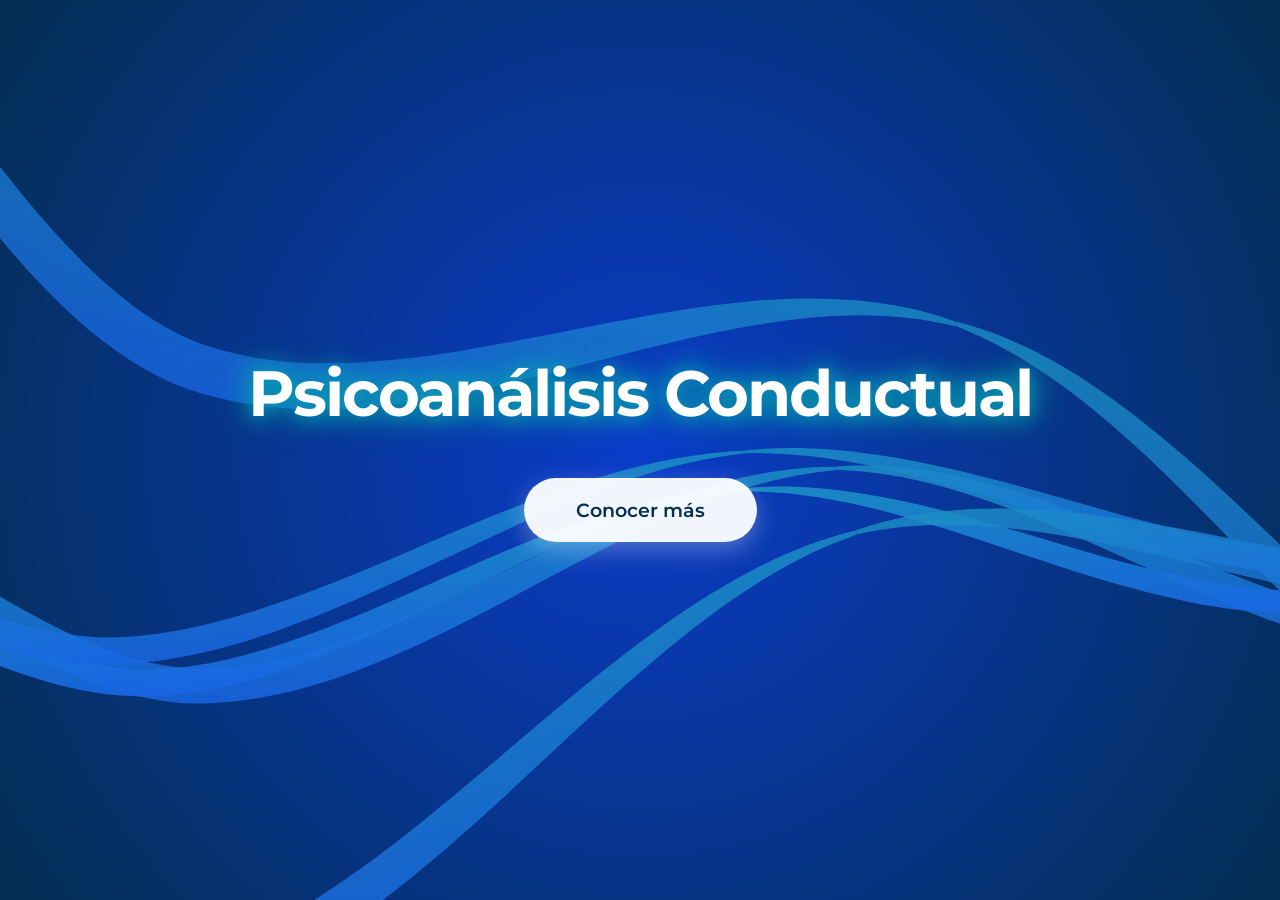
==== proyectos/psicoanalisis-conductual/index.html @ d80f62bd "Primer commit del portafolio" ====
<!DOCTYPE html>
<html lang="es">
<head>
    <meta charset="UTF-8">
    <meta name="viewport" content="width=device-width, initial-scale=1.0">
    <meta name="description" content="Psicoanálisis Conductual - Reconocimiento a la conducta">
    <title>MentalHealt</title>
    <link rel="preconnect" href="https://fonts.googleapis.com">
    <link rel="preconnect" href="https://fonts.gstatic.com" crossorigin>
    <link href="https://fonts.googleapis.com/css2?family=Montserrat:wght@400;600;700&display=swap" rel="stylesheet">
    <style>
        * {
            margin: 0;
            padding: 0;
            box-sizing: border-box;
        }

        body, html {
            width: 100%;
            height: 100%;
            font-family: 'Montserrat', sans-serif;
            overflow-x: hidden;
        }

        body {
            background: radial-gradient(circle, rgb(10 60 202) 0%, #042e52 100%);
        }

        svg {
            position: fixed;
            width: 100%;
            height: 100%;
            top: 0;
            left: 0;
            opacity: 0;
            z-index: 1;
        }

        .landing-content {
            position: relative;
            z-index: 10;
            display: flex;
            flex-direction: column;
            align-items: center;
            justify-content: center;
            min-height: 100vh;
            text-align: center;
            padding: 20px;
            opacity: 0;
            animation: fadeIn 1s ease-out 0.5s forwards;
        }

        .title {
            font-size: clamp(2.5rem, 8vw, 4rem);
            font-weight: 700;
            color: #ffffff;
            margin: 0 0 50px 0;
            text-shadow: 
                0 0 15px rgba(12, 149, 180, 0.8),
                0 0 25px rgba(9, 139, 156, 0.8),
                0 0 35px rgba(10, 233, 185, 0.753);
            letter-spacing: -2px;
            line-height: 1.1;
            transform: translateY(30px);
            animation: slideUp 0.8s ease-out 0.7s forwards;
        }

        .btn {
            padding: 18px 50px;
            font-size: 1.2rem;
            font-weight: 600;
            text-decoration: none;
            border-radius: 50px;
            background: rgba(255, 255, 255, 0.95);
            color: #042e52;
            box-shadow: 0 8px 25px rgba(255, 255, 255, 0.3);
            transition: all 0.4s cubic-bezier(0.4, 0, 0.2, 1);
            border: 2px solid transparent;
            display: inline-block;
            cursor: pointer;
            transform: translateY(30px);
            opacity: 0;
            animation: slideUp 0.8s ease-out 0.9s forwards;
        }

        .btn:hover {
            transform: translateY(-5px) scale(1.05);
            box-shadow: 0 15px 40px rgba(255, 255, 255, 0.5);
            background: white;
        }

        .btn:active {
            transform: translateY(-2px) scale(1.02);
        }

        .sections-page {
            display: none;
            position: relative;
            z-index: 10;
            min-height: 100vh;
            padding: 80px 20px;
        }

        .sections-page.active {
            display: block;
            animation: fadeIn 0.8s ease-out;
        }

        .back-btn {
            position: fixed;
            top: 30px;
            left: 30px;
            padding: 12px 30px;
            font-size: 1rem;
            font-weight: 600;
            text-decoration: none;
            border-radius: 30px;
            background: rgba(255, 255, 255, 0.9);
            color: #042e52;
            box-shadow: 0 5px 15px rgba(255, 255, 255, 0.3);
            transition: all 0.3s ease;
            z-index: 100;
        }

        .back-btn:hover {
            transform: translateX(-5px);
            background: white;
            box-shadow: 0 8px 20px rgba(255, 255, 255, 0.5);
        }

        .section {
            max-width: 1200px;
            margin: 0 auto 100px;
            background: rgba(255, 255, 255, 0.08);
            backdrop-filter: blur(10px);
            border-radius: 20px;
            padding: 60px 40px;
            box-shadow: 0 10px 40px rgba(0, 0, 0, 0.2);
            border: 1px solid rgba(255, 255, 255, 0.15);
            opacity: 0;
            transform: translateY(50px);
            transition: all 0.6s cubic-bezier(0.4, 0, 0.2, 1);
        }

        .section.visible {
            opacity: 1;
            transform: translateY(0);
        }

        .section:hover {
            transform: translateY(-10px);
            box-shadow: 0 15px 50px rgba(0, 0, 0, 0.3);
            background: rgba(255, 255, 255, 0.12);
        }

        .section h2 {
            font-size: 2.5rem;
            color: #ffffff;
            margin-bottom: 30px;
            text-shadow: 0 2px 10px rgba(0, 0, 0, 0.3);
        }

        .section-content {
            display: grid;
            grid-template-columns: 1fr 1fr;
            gap: 40px;
            align-items: start;
        }

        .text-container {
            color: rgba(255, 255, 255, 0.9);
            line-height: 1.8;
            font-size: 1.1rem;
        }

        .text-container p {
            margin-bottom: 15px;
        }

        .image-placeholder {
            width: 100%;
            height: 300px;
            background: rgba(255, 255, 255, 0.1);
            border-radius: 15px;
            display: flex;
            align-items: center;
            justify-content: center;
            color: rgba(255, 255, 255, 0.5);
            font-size: 1.2rem;
            border: 2px dashed rgba(255, 255, 255, 0.3);
            transition: all 0.3s ease;
        }

        .image-placeholder:hover {
            background: rgba(255, 255, 255, 0.15);
            border-color: rgba(255, 255, 255, 0.5);
        }

        @keyframes fadeIn {
            from {
                opacity: 0;
            }
            to {
                opacity: 1;
            }
        }

        @keyframes slideUp {
            from {
                opacity: 0;
                transform: translateY(30px);
            }
            to {
                opacity: 1;
                transform: translateY(0);
            }
        }

        @media (max-width: 768px) {
            .title {
                margin-bottom: 30px;
            }
            
            .btn {
                padding: 15px 35px;
                font-size: 1rem;
            }

            .back-btn {
                top: 20px;
                left: 20px;
                padding: 10px 20px;
                font-size: 0.9rem;
            }

            .section {
                padding: 40px 25px;
                margin-bottom: 60px;
            }
            

            .section h2 {
                font-size: 2rem;
            }

            .section-content {
                grid-template-columns: 1fr;
                gap: 30px;
            }

            .text-container {
                font-size: 1rem;
            }

            .image-placeholder {
                height: 250px;
            }
        }

        body.sections-active {
            background: radial-gradient(circle, rgba(10, 60, 202, 0.95) 0%, rgba(4, 46, 82, 0.95) 100%);
        }

        body.sections-active svg {
            opacity: 0.5;
        }
        .redirect-btn {
    padding: 15px 35px;
    font-size: 1rem;
    font-weight: 600;
    text-decoration: none;
    border-radius: 50px;
    background: rgba(255, 255, 255, 0.95);
    color: #042e52;
    box-shadow: 0 8px 25px rgba(255, 255, 255, 0.3);
    transition: all 0.4s cubic-bezier(0.4, 0, 0.2, 1);
    border: 2px solid transparent;
    display: inline-block;
    cursor: pointer;
    margin-top: 20px;
    font-family: 'Montserrat', sans-serif;
}

.redirect-btn:hover {
    transform: translateY(-3px) scale(1.05);
    box-shadow: 0 15px 40px rgba(255, 255, 255, 0.5);
    background: white;
    color: #042e52;
}

.redirect-btn:active {
    transform: translateY(-1px) scale(1.02);
}

/* Estilos responsivos para el botón */
@media (max-width: 768px) {
    .redirect-btn {
        padding: 12px 25px;
        font-size: 0.9rem;
        margin-top: 15px;
    }
}
    </style>
</head>
<body>
    <svg xmlns="http://www.w3.org/2000/svg" viewBox="0 0 1920 1080" preserveAspectRatio="none">
  <defs />
  <linearGradient id="SVGID_1_" x1="2880" x2="2880" y1="909.66" y2="170.6" gradientUnits="userSpaceOnUse">
    <stop offset="0" stop-color="#1742ff" />
    <stop offset="1" stop-color="#22dd8a" />
  </linearGradient>

  <g>
    <g class="g">
      <path class="path" fill="url(#SVGID_1_)" d="m1920 538.5 8.6-.4h8.6l8.6.3 4.3.3 4.3.4c11.4 1.1 22.8 2.9 34 5.4 22.5 5 44.3 12.4 65.6 21a730.8 730.8 0 0 1 62.3 28.7c20.3 10.3 40.3 21 60.2 31.7l29.8 15.9c9.9 5.2 19.9 10.3 29.9 15.3a727 727 0 0 0 60.7 27.2 360.6 360.6 0 0 0 62.6 18.3c10.6 2 21.2 3.4 31.8 4l8 .3 7.7-.1c2.6-.2 5.1-.2 7.7-.5l3.9-.4 1.9-.2 1.9-.3a177 177 0 0 0 30.8-7.4c10.2-3.3 20.2-7.5 30.1-12.1a448 448 0 0 0 57.5-33.2c37.2-24.9 72.1-53.7 106.7-82.8 34.6-29.1 68.7-59.1 105.7-85.8 9.3-6.6 18.7-13.1 28.5-19.1 9.8-6.1 19.8-11.7 30.3-16.7s21.3-9.4 32.7-12.6c11.4-3.2 23.2-5.3 35.3-5.7 12.1-.3 24.2 1.1 35.8 3.7 11.7 2.6 23 6.4 33.8 11 21.8 9.1 42 20.9 61.2 33.7 9.6 6.4 19 13.1 28.2 20a934 934 0 0 1 27.1 21.1c17.8 14.3 35.1 29 52.4 43.6 34.6 29.2 68.9 58.3 104.9 83.9 9 6.4 18.2 12.5 27.4 18.3 9.3 5.8 18.7 11.2 28.2 16.1 19.1 9.7 39 17.4 59 20.9l3.8.6 3.8.5 7.5.7 3.8.1 3.8.1h5.9l2-.1a243.7 243.7 0 0 0 63-10.6 388 388 0 0 0 31-10.3 706.6 706.6 0 0 0 60.9-26.6c20.1-9.8 40-20.3 60-30.8 20-10.6 40-21.2 60.4-31.4a875.4 875.4 0 0 1 62.3-28.5 430.2 430.2 0 0 1 65.5-20.9c11.2-2.5 22.6-4.3 34-5.5l4.3-.4 4.3-.3 8.6-.4 4.3-.1h4.3c2.9 0 5.7.2 8.6.3v3c-22.5 1.4-44.5 6-65.7 12.8a449 449 0 0 0-61.8 25.5c-40.1 19.7-78.4 43.3-117.4 66.4a1413.4 1413.4 0 0 1-59.3 33.9 675.1 675.1 0 0 1-62.4 29.9c-21.5 8.8-44 16.3-67.5 20.8a250.2 250.2 0 0 1-35.8 4.5l-2.3.1-2.3.1-4.6.1h-4.7l-4.7-.1-9.4-.7-4.6-.6-4.6-.7c-12.3-2-24.2-5.3-35.6-9.4-11.4-4.1-22.4-9-32.9-14.5a454.2 454.2 0 0 1-59.3-37.5c-37.3-27.5-71.2-58-105.1-88-16.9-15-33.8-30-50.8-44.5a845.7 845.7 0 0 0-52.2-41.8c-8.9-6.5-18-12.8-27.3-18.7a297 297 0 0 0-28.5-16.1c-9.7-4.7-19.7-8.8-30-11.8a128 128 0 0 0-31.2-5.2c-21.1-.5-42.6 4.8-62.9 13.4-20.3 8.6-39.7 20-58.2 32.6a590.9 590.9 0 0 0-27.3 19.7l-13.3 10.4-13.1 10.6a1788.2 1788.2 0 0 0-51.4 44.2c-33.9 29.9-67.2 60.8-103.3 89-18.1 14-37 27.3-57.5 38.7a267 267 0 0 1-31.9 15.2 191.4 191.4 0 0 1-34.6 10.1l-2.2.4-2.3.3-4.5.7-9.2 1-4.6.2c-1.5 0-3.1.2-4.6.1l-9-.1c-12-.3-23.9-1.6-35.5-3.7a340 340 0 0 1-67.4-19.9 674.5 674.5 0 0 1-62.6-29.3c-10.1-5.3-20.1-10.9-30-16.5l-14.8-8.5-14.7-8.6c-39.1-22.9-77.5-46.3-117.6-66.1-20-9.8-40.6-18.7-61.8-25.5a279.8 279.8 0 0 0-65.6-13.2v-2.9z" />
      <path class="path" fill="url(#SVGID_1_)" d="m0 538.5 8.6-.4h8.6l8.6.3 4.3.3 4.3.4c11.4 1.1 22.8 2.9 34 5.4 22.5 5 44.3 12.4 65.6 21a730.8 730.8 0 0 1 62.3 28.7c20.3 10.3 40.3 21 60.2 31.7l29.8 15.9c9.9 5.2 19.9 10.3 29.9 15.3a727 727 0 0 0 60.7 27.2 360.6 360.6 0 0 0 62.6 18.3c10.6 2 21.2 3.4 31.8 4l8 .3 7.7-.1c2.6-.2 5.1-.2 7.7-.5l3.9-.4 1.9-.2 1.9-.3a177 177 0 0 0 30.8-7.4c10.2-3.3 20.2-7.5 30.1-12.1a448 448 0 0 0 57.5-33.2c37.2-24.9 72.1-53.7 106.7-82.8 34.6-29.1 68.7-59.1 105.7-85.8 9.3-6.6 18.7-13.1 28.5-19.1 9.8-6.1 19.8-11.7 30.3-16.7s21.3-9.4 32.7-12.6c11.4-3.2 23.2-5.3 35.3-5.7 12.1-.3 24.2 1.1 35.8 3.7 11.7 2.6 23 6.4 33.8 11 21.8 9.1 42 20.9 61.2 33.7 9.6 6.4 19 13.1 28.2 20a934 934 0 0 1 27.1 21.1c17.8 14.3 35.1 29 52.4 43.6 34.6 29.2 68.9 58.3 104.9 83.9 9 6.4 18.2 12.5 27.4 18.3 9.3 5.8 18.7 11.2 28.2 16.1 19.1 9.7 39 17.4 59 20.9l3.8.6 3.8.5 7.5.7 3.8.1 3.8.1h5.9l2-.1a243.7 243.7 0 0 0 63-10.6 388 388 0 0 0 31-10.3 706.6 706.6 0 0 0 60.9-26.6c20.1-9.8 40-20.3 60-30.8 20-10.6 40-21.2 60.4-31.4a875.4 875.4 0 0 1 62.3-28.5 430.2 430.2 0 0 1 65.5-20.9c11.2-2.5 22.6-4.3 34-5.5l4.3-.4 4.3-.3 8.6-.4 4.3-.1h4.3c2.9 0 5.7.2 8.6.3v3c-22.5 1.4-44.5 6-65.7 12.8a449 449 0 0 0-61.8 25.5c-40.1 19.7-78.4 43.3-117.4 66.4a1413.4 1413.4 0 0 1-59.3 33.9 675.1 675.1 0 0 1-62.4 29.9c-21.5 8.8-44 16.3-67.5 20.8a250.2 250.2 0 0 1-35.8 4.5l-2.3.1-2.3.1-4.6.1h-4.7l-4.7-.1-9.4-.7-4.6-.6-4.6-.7c-12.3-2-24.2-5.3-35.6-9.4-11.4-4.1-22.4-9-32.9-14.5a454.2 454.2 0 0 1-59.3-37.5c-37.3-27.5-71.2-58-105.1-88-16.9-15-33.8-30-50.8-44.5a845.7 845.7 0 0 0-52.2-41.8c-8.9-6.5-18-12.8-27.3-18.7a297 297 0 0 0-28.5-16.1c-9.7-4.7-19.7-8.8-30-11.8a128 128 0 0 0-31.2-5.2c-21.1-.5-42.6 4.8-62.9 13.4-20.3 8.6-39.7 20-58.2 32.6a590.9 590.9 0 0 0-27.3 19.7l-13.3 10.4-13.1 10.6a1788.2 1788.2 0 0 0-51.4 44.2c-33.9 29.9-67.2 60.8-103.3 89-18.1 14-37 27.3-57.5 38.7a267 267 0 0 1-31.9 15.2 191.4 191.4 0 0 1-34.6 10.1l-2.2.4-2.3.3-4.5.7-9.2 1-4.6.2c-1.5 0-3.1.2-4.6.1l-9-.1c-12-.3-23.9-1.6-35.5-3.7a340 340 0 0 1-67.4-19.9 674.5 674.5 0 0 1-62.6-29.3c-10.1-5.3-20.1-10.9-30-16.5l-14.8-8.5-14.7-8.6c-39.1-22.9-77.5-46.3-117.6-66.1-20-9.8-40.6-18.7-61.8-25.5A278.2 278.2 0 0 0 0 541.5v-3z" />
    </g>
    <g class="g">
      <path class="path" fill="url(#SVGID_1_)" d="m1920 538.5 8.6-.4h8.6l8.6.3 4.3.3 4.3.4c11.4 1.1 22.8 2.9 34 5.4 22.5 5 44.3 12.4 65.6 21a730.8 730.8 0 0 1 62.3 28.7c20.3 10.3 40.3 21 60.2 31.7l29.8 15.9c9.9 5.2 19.9 10.3 29.9 15.3a727 727 0 0 0 60.7 27.2 360.6 360.6 0 0 0 62.6 18.3c10.6 2 21.2 3.4 31.8 4l8 .3 7.7-.1c2.6-.2 5.1-.2 7.7-.5l3.9-.4 1.9-.2 1.9-.3a177 177 0 0 0 30.8-7.4c10.2-3.3 20.2-7.5 30.1-12.1a448 448 0 0 0 57.5-33.2c37.2-24.9 72.1-53.7 106.7-82.8 34.6-29.1 68.7-59.1 105.7-85.8 9.3-6.6 18.7-13.1 28.5-19.1 9.8-6.1 19.8-11.7 30.3-16.7s21.3-9.4 32.7-12.6c11.4-3.2 23.2-5.3 35.3-5.7 12.1-.3 24.2 1.1 35.8 3.7 11.7 2.6 23 6.4 33.8 11 21.8 9.1 42 20.9 61.2 33.7 9.6 6.4 19 13.1 28.2 20a934 934 0 0 1 27.1 21.1c17.8 14.3 35.1 29 52.4 43.6 34.6 29.2 68.9 58.3 104.9 83.9 9 6.4 18.2 12.5 27.4 18.3 9.3 5.8 18.7 11.2 28.2 16.1 19.1 9.7 39 17.4 59 20.9l3.8.6 3.8.5 7.5.7 3.8.1 3.8.1h5.9l2-.1a243.7 243.7 0 0 0 63-10.6 388 388 0 0 0 31-10.3 706.6 706.6 0 0 0 60.9-26.6c20.1-9.8 40-20.3 60-30.8 20-10.6 40-21.2 60.4-31.4a875.4 875.4 0 0 1 62.3-28.5 430.2 430.2 0 0 1 65.5-20.9c11.2-2.5 22.6-4.3 34-5.5l4.3-.4 4.3-.3 8.6-.4 4.3-.1h4.3c2.9 0 5.7.2 8.6.3v3c-22.5 1.4-44.5 6-65.7 12.8a449 449 0 0 0-61.8 25.5c-40.1 19.7-78.4 43.3-117.4 66.4a1413.4 1413.4 0 0 1-59.3 33.9 675.1 675.1 0 0 1-62.4 29.9c-21.5 8.8-44 16.3-67.5 20.8a250.2 250.2 0 0 1-35.8 4.5l-2.3.1-2.3.1-4.6.1h-4.7l-4.7-.1-9.4-.7-4.6-.6-4.6-.7c-12.3-2-24.2-5.3-35.6-9.4-11.4-4.1-22.4-9-32.9-14.5a454.2 454.2 0 0 1-59.3-37.5c-37.3-27.5-71.2-58-105.1-88-16.9-15-33.8-30-50.8-44.5a845.7 845.7 0 0 0-52.2-41.8c-8.9-6.5-18-12.8-27.3-18.7a297 297 0 0 0-28.5-16.1c-9.7-4.7-19.7-8.8-30-11.8a128 128 0 0 0-31.2-5.2c-21.1-.5-42.6 4.8-62.9 13.4-20.3 8.6-39.7 20-58.2 32.6a590.9 590.9 0 0 0-27.3 19.7l-13.3 10.4-13.1 10.6a1788.2 1788.2 0 0 0-51.4 44.2c-33.9 29.9-67.2 60.8-103.3 89-18.1 14-37 27.3-57.5 38.7a267 267 0 0 1-31.9 15.2 191.4 191.4 0 0 1-34.6 10.1l-2.2.4-2.3.3-4.5.7-9.2 1-4.6.2c-1.5 0-3.1.2-4.6.1l-9-.1c-12-.3-23.9-1.6-35.5-3.7a340 340 0 0 1-67.4-19.9 674.5 674.5 0 0 1-62.6-29.3c-10.1-5.3-20.1-10.9-30-16.5l-14.8-8.5-14.7-8.6c-39.1-22.9-77.5-46.3-117.6-66.1-20-9.8-40.6-18.7-61.8-25.5a279.8 279.8 0 0 0-65.6-13.2v-2.9z" />
      <path class="path" fill="url(#SVGID_1_)" d="m0 538.5 8.6-.4h8.6l8.6.3 4.3.3 4.3.4c11.4 1.1 22.8 2.9 34 5.4 22.5 5 44.3 12.4 65.6 21a730.8 730.8 0 0 1 62.3 28.7c20.3 10.3 40.3 21 60.2 31.7l29.8 15.9c9.9 5.2 19.9 10.3 29.9 15.3a727 727 0 0 0 60.7 27.2 360.6 360.6 0 0 0 62.6 18.3c10.6 2 21.2 3.4 31.8 4l8 .3 7.7-.1c2.6-.2 5.1-.2 7.7-.5l3.9-.4 1.9-.2 1.9-.3a177 177 0 0 0 30.8-7.4c10.2-3.3 20.2-7.5 30.1-12.1a448 448 0 0 0 57.5-33.2c37.2-24.9 72.1-53.7 106.7-82.8 34.6-29.1 68.7-59.1 105.7-85.8 9.3-6.6 18.7-13.1 28.5-19.1 9.8-6.1 19.8-11.7 30.3-16.7s21.3-9.4 32.7-12.6c11.4-3.2 23.2-5.3 35.3-5.7 12.1-.3 24.2 1.1 35.8 3.7 11.7 2.6 23 6.4 33.8 11 21.8 9.1 42 20.9 61.2 33.7 9.6 6.4 19 13.1 28.2 20a934 934 0 0 1 27.1 21.1c17.8 14.3 35.1 29 52.4 43.6 34.6 29.2 68.9 58.3 104.9 83.9 9 6.4 18.2 12.5 27.4 18.3 9.3 5.8 18.7 11.2 28.2 16.1 19.1 9.7 39 17.4 59 20.9l3.8.6 3.8.5 7.5.7 3.8.1 3.8.1h5.9l2-.1a243.7 243.7 0 0 0 63-10.6 388 388 0 0 0 31-10.3 706.6 706.6 0 0 0 60.9-26.6c20.1-9.8 40-20.3 60-30.8 20-10.6 40-21.2 60.4-31.4a875.4 875.4 0 0 1 62.3-28.5 430.2 430.2 0 0 1 65.5-20.9c11.2-2.5 22.6-4.3 34-5.5l4.3-.4 4.3-.3 8.6-.4 4.3-.1h4.3c2.9 0 5.7.2 8.6.3v3c-22.5 1.4-44.5 6-65.7 12.8a449 449 0 0 0-61.8 25.5c-40.1 19.7-78.4 43.3-117.4 66.4a1413.4 1413.4 0 0 1-59.3 33.9 675.1 675.1 0 0 1-62.4 29.9c-21.5 8.8-44 16.3-67.5 20.8a250.2 250.2 0 0 1-35.8 4.5l-2.3.1-2.3.1-4.6.1h-4.7l-4.7-.1-9.4-.7-4.6-.6-4.6-.7c-12.3-2-24.2-5.3-35.6-9.4-11.4-4.1-22.4-9-32.9-14.5a454.2 454.2 0 0 1-59.3-37.5c-37.3-27.5-71.2-58-105.1-88-16.9-15-33.8-30-50.8-44.5a845.7 845.7 0 0 0-52.2-41.8c-8.9-6.5-18-12.8-27.3-18.7a297 297 0 0 0-28.5-16.1c-9.7-4.7-19.7-8.8-30-11.8a128 128 0 0 0-31.2-5.2c-21.1-.5-42.6 4.8-62.9 13.4-20.3 8.6-39.7 20-58.2 32.6a590.9 590.9 0 0 0-27.3 19.7l-13.3 10.4-13.1 10.6a1788.2 1788.2 0 0 0-51.4 44.2c-33.9 29.9-67.2 60.8-103.3 89-18.1 14-37 27.3-57.5 38.7a267 267 0 0 1-31.9 15.2 191.4 191.4 0 0 1-34.6 10.1l-2.2.4-2.3.3-4.5.7-9.2 1-4.6.2c-1.5 0-3.1.2-4.6.1l-9-.1c-12-.3-23.9-1.6-35.5-3.7a340 340 0 0 1-67.4-19.9 674.5 674.5 0 0 1-62.6-29.3c-10.1-5.3-20.1-10.9-30-16.5l-14.8-8.5-14.7-8.6c-39.1-22.9-77.5-46.3-117.6-66.1-20-9.8-40.6-18.7-61.8-25.5A278.2 278.2 0 0 0 0 541.5v-3z" />
    </g>
    <g class="g">
      <path class="path" fill="url(#SVGID_1_)" d="m1920 538.5 8.6-.4h8.6l8.6.3 4.3.3 4.3.4c11.4 1.1 22.8 2.9 34 5.4 22.5 5 44.3 12.4 65.6 21a730.8 730.8 0 0 1 62.3 28.7c20.3 10.3 40.3 21 60.2 31.7l29.8 15.9c9.9 5.2 19.9 10.3 29.9 15.3a727 727 0 0 0 60.7 27.2 360.6 360.6 0 0 0 62.6 18.3c10.6 2 21.2 3.4 31.8 4l8 .3 7.7-.1c2.6-.2 5.1-.2 7.7-.5l3.9-.4 1.9-.2 1.9-.3a177 177 0 0 0 30.8-7.4c10.2-3.3 20.2-7.5 30.1-12.1a448 448 0 0 0 57.5-33.2c37.2-24.9 72.1-53.7 106.7-82.8 34.6-29.1 68.7-59.1 105.7-85.8 9.3-6.6 18.7-13.1 28.5-19.1 9.8-6.1 19.8-11.7 30.3-16.7s21.3-9.4 32.7-12.6c11.4-3.2 23.2-5.3 35.3-5.7 12.1-.3 24.2 1.1 35.8 3.7 11.7 2.6 23 6.4 33.8 11 21.8 9.1 42 20.9 61.2 33.7 9.6 6.4 19 13.1 28.2 20a934 934 0 0 1 27.1 21.1c17.8 14.3 35.1 29 52.4 43.6 34.6 29.2 68.9 58.3 104.9 83.9 9 6.4 18.2 12.5 27.4 18.3 9.3 5.8 18.7 11.2 28.2 16.1 19.1 9.7 39 17.4 59 20.9l3.8.6 3.8.5 7.5.7 3.8.1 3.8.1h5.9l2-.1a243.7 243.7 0 0 0 63-10.6 388 388 0 0 0 31-10.3 706.6 706.6 0 0 0 60.9-26.6c20.1-9.8 40-20.3 60-30.8 20-10.6 40-21.2 60.4-31.4a875.4 875.4 0 0 1 62.3-28.5 430.2 430.2 0 0 1 65.5-20.9c11.2-2.5 22.6-4.3 34-5.5l4.3-.4 4.3-.3 8.6-.4 4.3-.1h4.3c2.9 0 5.7.2 8.6.3v3c-22.5 1.4-44.5 6-65.7 12.8a449 449 0 0 0-61.8 25.5c-40.1 19.7-78.4 43.3-117.4 66.4a1413.4 1413.4 0 0 1-59.3 33.9 675.1 675.1 0 0 1-62.4 29.9c-21.5 8.8-44 16.3-67.5 20.8a250.2 250.2 0 0 1-35.8 4.5l-2.3.1-2.3.1-4.6.1h-4.7l-4.7-.1-9.4-.7-4.6-.6-4.6-.7c-12.3-2-24.2-5.3-35.6-9.4-11.4-4.1-22.4-9-32.9-14.5a454.2 454.2 0 0 1-59.3-37.5c-37.3-27.5-71.2-58-105.1-88-16.9-15-33.8-30-50.8-44.5a845.7 845.7 0 0 0-52.2-41.8c-8.9-6.5-18-12.8-27.3-18.7a297 297 0 0 0-28.5-16.1c-9.7-4.7-19.7-8.8-30-11.8a128 128 0 0 0-31.2-5.2c-21.1-.5-42.6 4.8-62.9 13.4-20.3 8.6-39.7 20-58.2 32.6a590.9 590.9 0 0 0-27.3 19.7l-13.3 10.4-13.1 10.6a1788.2 1788.2 0 0 0-51.4 44.2c-33.9 29.9-67.2 60.8-103.3 89-18.1 14-37 27.3-57.5 38.7a267 267 0 0 1-31.9 15.2 191.4 191.4 0 0 1-34.6 10.1l-2.2.4-2.3.3-4.5.7-9.2 1-4.6.2c-1.5 0-3.1.2-4.6.1l-9-.1c-12-.3-23.9-1.6-35.5-3.7a340 340 0 0 1-67.4-19.9 674.5 674.5 0 0 1-62.6-29.3c-10.1-5.3-20.1-10.9-30-16.5l-14.8-8.5-14.7-8.6c-39.1-22.9-77.5-46.3-117.6-66.1-20-9.8-40.6-18.7-61.8-25.5a279.8 279.8 0 0 0-65.6-13.2v-2.9z" />
      <path class="path" fill="url(#SVGID_1_)" d="m0 538.5 8.6-.4h8.6l8.6.3 4.3.3 4.3.4c11.4 1.1 22.8 2.9 34 5.4 22.5 5 44.3 12.4 65.6 21a730.8 730.8 0 0 1 62.3 28.7c20.3 10.3 40.3 21 60.2 31.7l29.8 15.9c9.9 5.2 19.9 10.3 29.9 15.3a727 727 0 0 0 60.7 27.2 360.6 360.6 0 0 0 62.6 18.3c10.6 2 21.2 3.4 31.8 4l8 .3 7.7-.1c2.6-.2 5.1-.2 7.7-.5l3.9-.4 1.9-.2 1.9-.3a177 177 0 0 0 30.8-7.4c10.2-3.3 20.2-7.5 30.1-12.1a448 448 0 0 0 57.5-33.2c37.2-24.9 72.1-53.7 106.7-82.8 34.6-29.1 68.7-59.1 105.7-85.8 9.3-6.6 18.7-13.1 28.5-19.1 9.8-6.1 19.8-11.7 30.3-16.7s21.3-9.4 32.7-12.6c11.4-3.2 23.2-5.3 35.3-5.7 12.1-.3 24.2 1.1 35.8 3.7 11.7 2.6 23 6.4 33.8 11 21.8 9.1 42 20.9 61.2 33.7 9.6 6.4 19 13.1 28.2 20a934 934 0 0 1 27.1 21.1c17.8 14.3 35.1 29 52.4 43.6 34.6 29.2 68.9 58.3 104.9 83.9 9 6.4 18.2 12.5 27.4 18.3 9.3 5.8 18.7 11.2 28.2 16.1 19.1 9.7 39 17.4 59 20.9l3.8.6 3.8.5 7.5.7 3.8.1 3.8.1h5.9l2-.1a243.7 243.7 0 0 0 63-10.6 388 388 0 0 0 31-10.3 706.6 706.6 0 0 0 60.9-26.6c20.1-9.8 40-20.3 60-30.8 20-10.6 40-21.2 60.4-31.4a875.4 875.4 0 0 1 62.3-28.5 430.2 430.2 0 0 1 65.5-20.9c11.2-2.5 22.6-4.3 34-5.5l4.3-.4 4.3-.3 8.6-.4 4.3-.1h4.3c2.9 0 5.7.2 8.6.3v3c-22.5 1.4-44.5 6-65.7 12.8a449 449 0 0 0-61.8 25.5c-40.1 19.7-78.4 43.3-117.4 66.4a1413.4 1413.4 0 0 1-59.3 33.9 675.1 675.1 0 0 1-62.4 29.9c-21.5 8.8-44 16.3-67.5 20.8a250.2 250.2 0 0 1-35.8 4.5l-2.3.1-2.3.1-4.6.1h-4.7l-4.7-.1-9.4-.7-4.6-.6-4.6-.7c-12.3-2-24.2-5.3-35.6-9.4-11.4-4.1-22.4-9-32.9-14.5a454.2 454.2 0 0 1-59.3-37.5c-37.3-27.5-71.2-58-105.1-88-16.9-15-33.8-30-50.8-44.5a845.7 845.7 0 0 0-52.2-41.8c-8.9-6.5-18-12.8-27.3-18.7a297 297 0 0 0-28.5-16.1c-9.7-4.7-19.7-8.8-30-11.8a128 128 0 0 0-31.2-5.2c-21.1-.5-42.6 4.8-62.9 13.4-20.3 8.6-39.7 20-58.2 32.6a590.9 590.9 0 0 0-27.3 19.7l-13.3 10.4-13.1 10.6a1788.2 1788.2 0 0 0-51.4 44.2c-33.9 29.9-67.2 60.8-103.3 89-18.1 14-37 27.3-57.5 38.7a267 267 0 0 1-31.9 15.2 191.4 191.4 0 0 1-34.6 10.1l-2.2.4-2.3.3-4.5.7-9.2 1-4.6.2c-1.5 0-3.1.2-4.6.1l-9-.1c-12-.3-23.9-1.6-35.5-3.7a340 340 0 0 1-67.4-19.9 674.5 674.5 0 0 1-62.6-29.3c-10.1-5.3-20.1-10.9-30-16.5l-14.8-8.5-14.7-8.6c-39.1-22.9-77.5-46.3-117.6-66.1-20-9.8-40.6-18.7-61.8-25.5A278.2 278.2 0 0 0 0 541.5v-3z" />
    </g>
    <g class="g">
      <path class="path" fill="url(#SVGID_1_)" d="m1920 538.5 8.6-.4h8.6l8.6.3 4.3.3 4.3.4c11.4 1.1 22.8 2.9 34 5.4 22.5 5 44.3 12.4 65.6 21a730.8 730.8 0 0 1 62.3 28.7c20.3 10.3 40.3 21 60.2 31.7l29.8 15.9c9.9 5.2 19.9 10.3 29.9 15.3a727 727 0 0 0 60.7 27.2 360.6 360.6 0 0 0 62.6 18.3c10.6 2 21.2 3.4 31.8 4l8 .3 7.7-.1c2.6-.2 5.1-.2 7.7-.5l3.9-.4 1.9-.2 1.9-.3a177 177 0 0 0 30.8-7.4c10.2-3.3 20.2-7.5 30.1-12.1a448 448 0 0 0 57.5-33.2c37.2-24.9 72.1-53.7 106.7-82.8 34.6-29.1 68.7-59.1 105.7-85.8 9.3-6.6 18.7-13.1 28.5-19.1 9.8-6.1 19.8-11.7 30.3-16.7s21.3-9.4 32.7-12.6c11.4-3.2 23.2-5.3 35.3-5.7 12.1-.3 24.2 1.1 35.8 3.7 11.7 2.6 23 6.4 33.8 11 21.8 9.1 42 20.9 61.2 33.7 9.6 6.4 19 13.1 28.2 20a934 934 0 0 1 27.1 21.1c17.8 14.3 35.1 29 52.4 43.6 34.6 29.2 68.9 58.3 104.9 83.9 9 6.4 18.2 12.5 27.4 18.3 9.3 5.8 18.7 11.2 28.2 16.1 19.1 9.7 39 17.4 59 20.9l3.8.6 3.8.5 7.5.7 3.8.1 3.8.1h5.9l2-.1a243.7 243.7 0 0 0 63-10.6 388 388 0 0 0 31-10.3 706.6 706.6 0 0 0 60.9-26.6c20.1-9.8 40-20.3 60-30.8 20-10.6 40-21.2 60.4-31.4a875.4 875.4 0 0 1 62.3-28.5 430.2 430.2 0 0 1 65.5-20.9c11.2-2.5 22.6-4.3 34-5.5l4.3-.4 4.3-.3 8.6-.4 4.3-.1h4.3c2.9 0 5.7.2 8.6.3v3c-22.5 1.4-44.5 6-65.7 12.8a449 449 0 0 0-61.8 25.5c-40.1 19.7-78.4 43.3-117.4 66.4a1413.4 1413.4 0 0 1-59.3 33.9 675.1 675.1 0 0 1-62.4 29.9c-21.5 8.8-44 16.3-67.5 20.8a250.2 250.2 0 0 1-35.8 4.5l-2.3.1-2.3.1-4.6.1h-4.7l-4.7-.1-9.4-.7-4.6-.6-4.6-.7c-12.3-2-24.2-5.3-35.6-9.4-11.4-4.1-22.4-9-32.9-14.5a454.2 454.2 0 0 1-59.3-37.5c-37.3-27.5-71.2-58-105.1-88-16.9-15-33.8-30-50.8-44.5a845.7 845.7 0 0 0-52.2-41.8c-8.9-6.5-18-12.8-27.3-18.7a297 297 0 0 0-28.5-16.1c-9.7-4.7-19.7-8.8-30-11.8a128 128 0 0 0-31.2-5.2c-21.1-.5-42.6 4.8-62.9 13.4-20.3 8.6-39.7 20-58.2 32.6a590.9 590.9 0 0 0-27.3 19.7l-13.3 10.4-13.1 10.6a1788.2 1788.2 0 0 0-51.4 44.2c-33.9 29.9-67.2 60.8-103.3 89-18.1 14-37 27.3-57.5 38.7a267 267 0 0 1-31.9 15.2 191.4 191.4 0 0 1-34.6 10.1l-2.2.4-2.3.3-4.5.7-9.2 1-4.6.2c-1.5 0-3.1.2-4.6.1l-9-.1c-12-.3-23.9-1.6-35.5-3.7a340 340 0 0 1-67.4-19.9 674.5 674.5 0 0 1-62.6-29.3c-10.1-5.3-20.1-10.9-30-16.5l-14.8-8.5-14.7-8.6c-39.1-22.9-77.5-46.3-117.6-66.1-20-9.8-40.6-18.7-61.8-25.5a279.8 279.8 0 0 0-65.6-13.2v-2.9z" />
      <path class="path" fill="url(#SVGID_1_)" d="m0 538.5 8.6-.4h8.6l8.6.3 4.3.3 4.3.4c11.4 1.1 22.8 2.9 34 5.4 22.5 5 44.3 12.4 65.6 21a730.8 730.8 0 0 1 62.3 28.7c20.3 10.3 40.3 21 60.2 31.7l29.8 15.9c9.9 5.2 19.9 10.3 29.9 15.3a727 727 0 0 0 60.7 27.2 360.6 360.6 0 0 0 62.6 18.3c10.6 2 21.2 3.4 31.8 4l8 .3 7.7-.1c2.6-.2 5.1-.2 7.7-.5l3.9-.4 1.9-.2 1.9-.3a177 177 0 0 0 30.8-7.4c10.2-3.3 20.2-7.5 30.1-12.1a448 448 0 0 0 57.5-33.2c37.2-24.9 72.1-53.7 106.7-82.8 34.6-29.1 68.7-59.1 105.7-85.8 9.3-6.6 18.7-13.1 28.5-19.1 9.8-6.1 19.8-11.7 30.3-16.7s21.3-9.4 32.7-12.6c11.4-3.2 23.2-5.3 35.3-5.7 12.1-.3 24.2 1.1 35.8 3.7 11.7 2.6 23 6.4 33.8 11 21.8 9.1 42 20.9 61.2 33.7 9.6 6.4 19 13.1 28.2 20a934 934 0 0 1 27.1 21.1c17.8 14.3 35.1 29 52.4 43.6 34.6 29.2 68.9 58.3 104.9 83.9 9 6.4 18.2 12.5 27.4 18.3 9.3 5.8 18.7 11.2 28.2 16.1 19.1 9.7 39 17.4 59 20.9l3.8.6 3.8.5 7.5.7 3.8.1 3.8.1h5.9l2-.1a243.7 243.7 0 0 0 63-10.6 388 388 0 0 0 31-10.3 706.6 706.6 0 0 0 60.9-26.6c20.1-9.8 40-20.3 60-30.8 20-10.6 40-21.2 60.4-31.4a875.4 875.4 0 0 1 62.3-28.5 430.2 430.2 0 0 1 65.5-20.9c11.2-2.5 22.6-4.3 34-5.5l4.3-.4 4.3-.3 8.6-.4 4.3-.1h4.3c2.9 0 5.7.2 8.6.3v3c-22.5 1.4-44.5 6-65.7 12.8a449 449 0 0 0-61.8 25.5c-40.1 19.7-78.4 43.3-117.4 66.4a1413.4 1413.4 0 0 1-59.3 33.9 675.1 675.1 0 0 1-62.4 29.9c-21.5 8.8-44 16.3-67.5 20.8a250.2 250.2 0 0 1-35.8 4.5l-2.3.1-2.3.1-4.6.1h-4.7l-4.7-.1-9.4-.7-4.6-.6-4.6-.7c-12.3-2-24.2-5.3-35.6-9.4-11.4-4.1-22.4-9-32.9-14.5a454.2 454.2 0 0 1-59.3-37.5c-37.3-27.5-71.2-58-105.1-88-16.9-15-33.8-30-50.8-44.5a845.7 845.7 0 0 0-52.2-41.8c-8.9-6.5-18-12.8-27.3-18.7a297 297 0 0 0-28.5-16.1c-9.7-4.7-19.7-8.8-30-11.8a128 128 0 0 0-31.2-5.2c-21.1-.5-42.6 4.8-62.9 13.4-20.3 8.6-39.7 20-58.2 32.6a590.9 590.9 0 0 0-27.3 19.7l-13.3 10.4-13.1 10.6a1788.2 1788.2 0 0 0-51.4 44.2c-33.9 29.9-67.2 60.8-103.3 89-18.1 14-37 27.3-57.5 38.7a267 267 0 0 1-31.9 15.2 191.4 191.4 0 0 1-34.6 10.1l-2.2.4-2.3.3-4.5.7-9.2 1-4.6.2c-1.5 0-3.1.2-4.6.1l-9-.1c-12-.3-23.9-1.6-35.5-3.7a340 340 0 0 1-67.4-19.9 674.5 674.5 0 0 1-62.6-29.3c-10.1-5.3-20.1-10.9-30-16.5l-14.8-8.5-14.7-8.6c-39.1-22.9-77.5-46.3-117.6-66.1-20-9.8-40.6-18.7-61.8-25.5A278.2 278.2 0 0 0 0 541.5v-3z" />
    </g>
    <g class="g">
      <path class="path" fill="url(#SVGID_1_)" d="m1920 538.5 8.6-.4h8.6l8.6.3 4.3.3 4.3.4c11.4 1.1 22.8 2.9 34 5.4 22.5 5 44.3 12.4 65.6 21a730.8 730.8 0 0 1 62.3 28.7c20.3 10.3 40.3 21 60.2 31.7l29.8 15.9c9.9 5.2 19.9 10.3 29.9 15.3a727 727 0 0 0 60.7 27.2 360.6 360.6 0 0 0 62.6 18.3c10.6 2 21.2 3.4 31.8 4l8 .3 7.7-.1c2.6-.2 5.1-.2 7.7-.5l3.9-.4 1.9-.2 1.9-.3a177 177 0 0 0 30.8-7.4c10.2-3.3 20.2-7.5 30.1-12.1a448 448 0 0 0 57.5-33.2c37.2-24.9 72.1-53.7 106.7-82.8 34.6-29.1 68.7-59.1 105.7-85.8 9.3-6.6 18.7-13.1 28.5-19.1 9.8-6.1 19.8-11.7 30.3-16.7s21.3-9.4 32.7-12.6c11.4-3.2 23.2-5.3 35.3-5.7 12.1-.3 24.2 1.1 35.8 3.7 11.7 2.6 23 6.4 33.8 11 21.8 9.1 42 20.9 61.2 33.7 9.6 6.4 19 13.1 28.2 20a934 934 0 0 1 27.1 21.1c17.8 14.3 35.1 29 52.4 43.6 34.6 29.2 68.9 58.3 104.9 83.9 9 6.4 18.2 12.5 27.4 18.3 9.3 5.8 18.7 11.2 28.2 16.1 19.1 9.7 39 17.4 59 20.9l3.8.6 3.8.5 7.5.7 3.8.1 3.8.1h5.9l2-.1a243.7 243.7 0 0 0 63-10.6 388 388 0 0 0 31-10.3 706.6 706.6 0 0 0 60.9-26.6c20.1-9.8 40-20.3 60-30.8 20-10.6 40-21.2 60.4-31.4a875.4 875.4 0 0 1 62.3-28.5 430.2 430.2 0 0 1 65.5-20.9c11.2-2.5 22.6-4.3 34-5.5l4.3-.4 4.3-.3 8.6-.4 4.3-.1h4.3c2.9 0 5.7.2 8.6.3v3c-22.5 1.4-44.5 6-65.7 12.8a449 449 0 0 0-61.8 25.5c-40.1 19.7-78.4 43.3-117.4 66.4a1413.4 1413.4 0 0 1-59.3 33.9 675.1 675.1 0 0 1-62.4 29.9c-21.5 8.8-44 16.3-67.5 20.8a250.2 250.2 0 0 1-35.8 4.5l-2.3.1-2.3.1-4.6.1h-4.7l-4.7-.1-9.4-.7-4.6-.6-4.6-.7c-12.3-2-24.2-5.3-35.6-9.4-11.4-4.1-22.4-9-32.9-14.5a454.2 454.2 0 0 1-59.3-37.5c-37.3-27.5-71.2-58-105.1-88-16.9-15-33.8-30-50.8-44.5a845.7 845.7 0 0 0-52.2-41.8c-8.9-6.5-18-12.8-27.3-18.7a297 297 0 0 0-28.5-16.1c-9.7-4.7-19.7-8.8-30-11.8a128 128 0 0 0-31.2-5.2c-21.1-.5-42.6 4.8-62.9 13.4-20.3 8.6-39.7 20-58.2 32.6a590.9 590.9 0 0 0-27.3 19.7l-13.3 10.4-13.1 10.6a1788.2 1788.2 0 0 0-51.4 44.2c-33.9 29.9-67.2 60.8-103.3 89-18.1 14-37 27.3-57.5 38.7a267 267 0 0 1-31.9 15.2 191.4 191.4 0 0 1-34.6 10.1l-2.2.4-2.3.3-4.5.7-9.2 1-4.6.2c-1.5 0-3.1.2-4.6.1l-9-.1c-12-.3-23.9-1.6-35.5-3.7a340 340 0 0 1-67.4-19.9 674.5 674.5 0 0 1-62.6-29.3c-10.1-5.3-20.1-10.9-30-16.5l-14.8-8.5-14.7-8.6c-39.1-22.9-77.5-46.3-117.6-66.1-20-9.8-40.6-18.7-61.8-25.5a279.8 279.8 0 0 0-65.6-13.2v-2.9z" />
      <path class="path" fill="url(#SVGID_1_)" d="m0 538.5 8.6-.4h8.6l8.6.3 4.3.3 4.3.4c11.4 1.1 22.8 2.9 34 5.4 22.5 5 44.3 12.4 65.6 21a730.8 730.8 0 0 1 62.3 28.7c20.3 10.3 40.3 21 60.2 31.7l29.8 15.9c9.9 5.2 19.9 10.3 29.9 15.3a727 727 0 0 0 60.7 27.2 360.6 360.6 0 0 0 62.6 18.3c10.6 2 21.2 3.4 31.8 4l8 .3 7.7-.1c2.6-.2 5.1-.2 7.7-.5l3.9-.4 1.9-.2 1.9-.3a177 177 0 0 0 30.8-7.4c10.2-3.3 20.2-7.5 30.1-12.1a448 448 0 0 0 57.5-33.2c37.2-24.9 72.1-53.7 106.7-82.8 34.6-29.1 68.7-59.1 105.7-85.8 9.3-6.6 18.7-13.1 28.5-19.1 9.8-6.1 19.8-11.7 30.3-16.7s21.3-9.4 32.7-12.6c11.4-3.2 23.2-5.3 35.3-5.7 12.1-.3 24.2 1.1 35.8 3.7 11.7 2.6 23 6.4 33.8 11 21.8 9.1 42 20.9 61.2 33.7 9.6 6.4 19 13.1 28.2 20a934 934 0 0 1 27.1 21.1c17.8 14.3 35.1 29 52.4 43.6 34.6 29.2 68.9 58.3 104.9 83.9 9 6.4 18.2 12.5 27.4 18.3 9.3 5.8 18.7 11.2 28.2 16.1 19.1 9.7 39 17.4 59 20.9l3.8.6 3.8.5 7.5.7 3.8.1 3.8.1h5.9l2-.1a243.7 243.7 0 0 0 63-10.6 388 388 0 0 0 31-10.3 706.6 706.6 0 0 0 60.9-26.6c20.1-9.8 40-20.3 60-30.8 20-10.6 40-21.2 60.4-31.4a875.4 875.4 0 0 1 62.3-28.5 430.2 430.2 0 0 1 65.5-20.9c11.2-2.5 22.6-4.3 34-5.5l4.3-.4 4.3-.3 8.6-.4 4.3-.1h4.3c2.9 0 5.7.2 8.6.3v3c-22.5 1.4-44.5 6-65.7 12.8a449 449 0 0 0-61.8 25.5c-40.1 19.7-78.4 43.3-117.4 66.4a1413.4 1413.4 0 0 1-59.3 33.9 675.1 675.1 0 0 1-62.4 29.9c-21.5 8.8-44 16.3-67.5 20.8a250.2 250.2 0 0 1-35.8 4.5l-2.3.1-2.3.1-4.6.1h-4.7l-4.7-.1-9.4-.7-4.6-.6-4.6-.7c-12.3-2-24.2-5.3-35.6-9.4-11.4-4.1-22.4-9-32.9-14.5a454.2 454.2 0 0 1-59.3-37.5c-37.3-27.5-71.2-58-105.1-88-16.9-15-33.8-30-50.8-44.5a845.7 845.7 0 0 0-52.2-41.8c-8.9-6.5-18-12.8-27.3-18.7a297 297 0 0 0-28.5-16.1c-9.7-4.7-19.7-8.8-30-11.8a128 128 0 0 0-31.2-5.2c-21.1-.5-42.6 4.8-62.9 13.4-20.3 8.6-39.7 20-58.2 32.6a590.9 590.9 0 0 0-27.3 19.7l-13.3 10.4-13.1 10.6a1788.2 1788.2 0 0 0-51.4 44.2c-33.9 29.9-67.2 60.8-103.3 89-18.1 14-37 27.3-57.5 38.7a267 267 0 0 1-31.9 15.2 191.4 191.4 0 0 1-34.6 10.1l-2.2.4-2.3.3-4.5.7-9.2 1-4.6.2c-1.5 0-3.1.2-4.6.1l-9-.1c-12-.3-23.9-1.6-35.5-3.7a340 340 0 0 1-67.4-19.9 674.5 674.5 0 0 1-62.6-29.3c-10.1-5.3-20.1-10.9-30-16.5l-14.8-8.5-14.7-8.6c-39.1-22.9-77.5-46.3-117.6-66.1-20-9.8-40.6-18.7-61.8-25.5A278.2 278.2 0 0 0 0 541.5v-3z" />
    </g>

  </g>
</svg>
    <div class="landing-content" id="landingContent">
        <h1 class="title">Psicoanálisis Conductual</h1>
        <a href="#sections" class="btn" id="conocerBtn">Conocer más</a>
    </div>

    <div class="sections-page" id="sectionsPage">
        <a href="#home" class="back-btn" id="backBtn">← Volver</a>

        <div class="section" data-section="1">
    <h2>Introducción al conocimiento cerebral.</h2>
    <div class="section-content">
        <div class="text-container">
            <p><strong>Esta sección fue creada con la finalidad de:</strong></p>
            <p>Dar a entender la importancia y la relación de la comunicación de las distintas áreas del cerebro y su relación con las conductas humanas.</p>
            <p>Leer el siguiente documento es crucial para entender todo el resto de conceptos y contenidos que se desarrollan en el presente sitio web.</p>
            <button class="redirect-btn" onclick="window.location.href='IntroduccionConceptos.html'">
                Leer Documento
            </button>
        </div>
        <div class="image-placeholder">
            <img src="img/CerebroPixelArt.png" alt="CerebroPixelArt" width="400" height="400">
        </div>
    </div>
</div>

        <div class="section" data-section="2">
            <h2>Trastorno de Estrés Postraumatico (TEPT) y conducta.</h2>
            <div class="section-content">
                <div class="image-placeholder">
                    <img src="img/Soldado.png" alt="SoldadoPixelArt" width="400" height="400">
                </div>
                <div class="text-container">
                    <p><strong>Esta sección fue creada con la finalidad de:</strong></p>
                    <p>Dar a conocer las implicancias y el cambio que producen en la vida de una persona los episodios traumaticos.</p>
                    <p>¿Te imaginas que aquel recuerdo que te atormentó alguna vez venga junto a las mismas sensaciones que sentiste en aquel momento?</p>
                    <button class="redirect-btn" onclick="window.location.href='TEPT.html'">
                Leer Documento
            </button>
                </div>
            </div>
        </div>

        <div class="section" data-section="3">
    <h2>Psicopatía, socipatía y conducta.</h2>
    <div class="section-content">
        <div class="text-container">
            <p><strong>Esta sección tiene la finalidad de:</strong></p>
            <p>Derrumbar conceptos erroneos acerca de la psicopatía, sociopatía y aquellos conceptos que la rodean.</p>
            <p>Esta sección se veulve fundamental a la hora de entender los conceptos que rodean la "condición", crucial si se busca tener un entendimiento profundo de aquellas conductas antisociales.</p>
            <button class="redirect-btn" onclick="window.location.href='Psico.html'">
                Leer Documento
            </button>
        </div>
        <div class="image-placeholder">
            <img src="img/DexterMorgan.png" alt="DexterMorgan" width="500" height="300">
        </div>
    </div>
</div>

        <div class="section" data-section="4">
            <h2>Trastorno del Espectro Autista (TEA) y Conducta.</h2>
            <div class="section-content">
                <div class="image-placeholder">
                    <img src="img/AutismoPixelArt.png" alt="AutismoPixelArt" width="400" height="400">
                </div>
                <div class="text-container">
                    <p><strong>Esta sección fue creada con la finalidad de:</strong></p>
                    <p>Dar a conocer el amplio espectro al que se enfrenta la sociedad y el afectado al momento de tener interacciones entre los grupos sociales.</p>
                    <p>¿Podrías tener comprender algo que jamás haz sentido? ¿Podría alguien ignorar algo con lo que a crecido?</p>
                    <button class="redirect-btn" onclick="window.location.href='Autist.html'">
                Leer Documento
            </button>
                </div>
            </div>
        </div>

        <div class="section" data-section="5">
    <h2>Esquizofrenia, Psicosis y Paranoia.</h2>
    <div class="section-content">
        <div class="text-container">
            <p><strong>Esta sección fue creada con la finalidad de:</strong></p>
            <p>Crear consciencia en el lector acerca de lo que es y lo que implica la Esquizofrenia y los desordenes mentales que no derivan necesariamente del entorno.</p>
            <p>¿Qué harías si descubres que viviste la falsedad más íntima que jamás podrías llegar a experimentar?</p>
            <button class="redirect-btn" onclick="window.location.href='Esquizo.html'">
                Leer Documento
            </button>
        </div>
        <div class="image-placeholder">
            <img src="img/EsquizoPixelArt.png" alt="EsquizoPixelArt" width="400" height="400">
        </div>
    </div>
</div>

    <script src="https://cdnjs.cloudflare.com/ajax/libs/gsap/3.12.2/gsap.min.js"></script>
    <script>
        const Line = (el) => {
            const paths = el.querySelectorAll('.path');
            const tl = gsap.timeline();
            const duration = gsap.utils.random(40, 60);
            const y = gsap.utils.random(-250, 250);
            const rotate = gsap.utils.random(-20, 20);
            const scaleXFrom = gsap.utils.random(2, 2.5);
            const scaleXTo = gsap.utils.random(1.5, 1.75);
            const scaleYFrom = gsap.utils.random(1.5, 2);
            const scaleYTo = gsap.utils.random(0.6, 0.7);
            const opacityFrom = gsap.utils.random(0.75, 0.8);
            const opacityTo = gsap.utils.random(0.85, 1);
            const ease = gsap.utils.random(['power2.inOut', 'power3.inOut', 'power4.inOut', 'sine.inOut']);

            tl.to(paths, {
                xPercent: -100,
                duration: duration,
                ease: 'none',
                repeat: -1
            });

            tl.fromTo(el, {
                y,
                opacity: opacityFrom,
                rotate,
                scaleY: scaleYFrom,
                scaleX: scaleXFrom,
                transformOrigin: '50% 50%'
            }, {
                y: y * -1,
                opacity: opacityTo,
                rotate: rotate * -1,
                scaleY: scaleYTo,
                scaleX: scaleXTo,
                repeat: -1,
                yoyo: true,
                yoyoEase: ease,
                duration: duration * 0.75,
                ease: ease,
                transformOrigin: '50% 50%'
            }, 0);

            tl.seek(gsap.utils.random(10, 20));
        };

        gsap.utils.toArray('.g').forEach(el => Line(el));
        gsap.to('svg', { opacity: 1, duration: 1 });

        const landingContent = document.getElementById('landingContent');
        const sectionsPage = document.getElementById('sectionsPage');
        const conocerBtn = document.getElementById('conocerBtn');
        const backBtn = document.getElementById('backBtn');
        const body = document.body;

        conocerBtn.addEventListener('click', (e) => {
            e.preventDefault();
            gsap.to(landingContent, {
                opacity: 0,
                duration: 0.5,
                onComplete: () => {
                    landingContent.style.display = 'none';
                    sectionsPage.classList.add('active');
                    body.classList.add('sections-active');
                    window.scrollTo(0, 0);
                    observeSections();
                }
            });
        });

        backBtn.addEventListener('click', (e) => {
            e.preventDefault();
            gsap.to(sectionsPage, {
                opacity: 0,
                duration: 0.5,
                onComplete: () => {
                    sectionsPage.classList.remove('active');
                    landingContent.style.display = 'flex';
                    body.classList.remove('sections-active');
                    gsap.to(landingContent, { opacity: 1, duration: 0.5 });
                    window.scrollTo(0, 0);
                }
            });
        });
        
        function observeSections() {
            const sections = document.querySelectorAll('.section');
            const observer = new IntersectionObserver((entries) => {
                entries.forEach((entry, index) => {
                    if (entry.isIntersecting) {
                        setTimeout(() => {
                            entry.target.classList.add('visible');
                        }, index * 150);
                    }
                });
            }, {
                threshold: 0.15,
                rootMargin: '0px 0px -100px 0px'
            });

            sections.forEach(section => observer.observe(section));
        }
    </script>
</body>
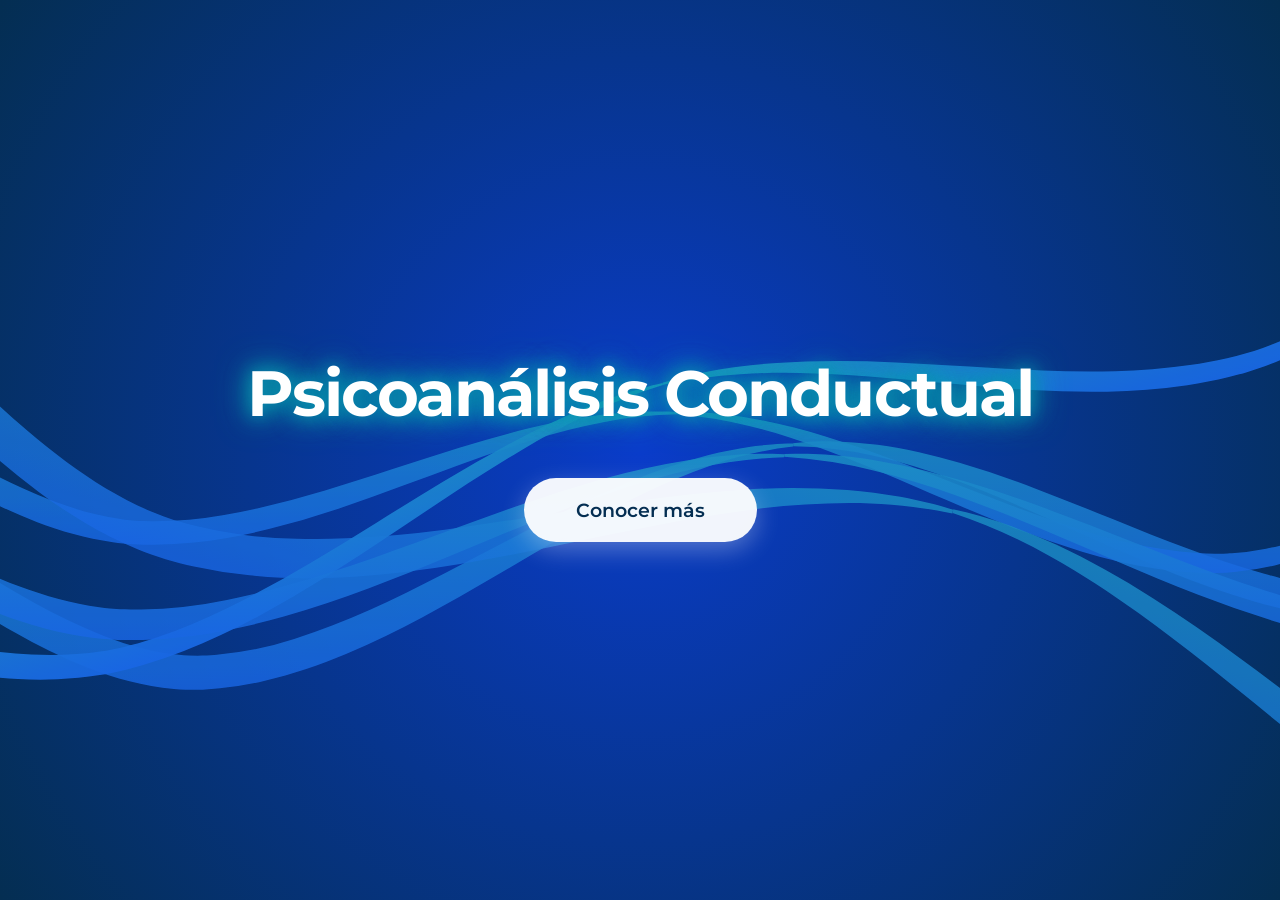
==== commit 04ea89c1: "Adaptación a dispositivos moviles aplicada al proyecto de psicoanalisis" ====
--- a/proyectos/psicoanalisis-conductual/index.html
+++ b/proyectos/psicoanalisis-conductual/index.html
@@ -2,7 +2,8 @@
 <html lang="es">
 <head>
     <meta charset="UTF-8">
-    <meta name="viewport" content="width=device-width, initial-scale=1.0">
+    <meta name="viewport" content="width=device-width, initial-scale=1.0, viewport-fit=cover">
+    <meta name="theme-color" content="#042e52">
     <meta name="description" content="Psicoanálisis Conductual - Reconocimiento a la conducta">
     <title>MentalHealt</title>
     <link rel="preconnect" href="https://fonts.googleapis.com">
@@ -298,6 +299,169 @@
         padding: 12px 25px;
         font-size: 0.9rem;
         margin-top: 15px;
+    }
+}
+
+/* ==========================================================================
+   ADAPTACIÓN A DISPOSITIVOS MÓVILES
+   ========================================================================== */
+html {
+    -webkit-text-size-adjust: 100%;
+    background-color: #042e52;
+}
+
+html, body {
+    height: auto;
+    min-height: 100%;
+}
+
+body {
+    min-height: 100vh;
+    min-height: 100dvh;
+    -webkit-tap-highlight-color: transparent;
+}
+
+/* El fondo animado nunca debe capturar toques */
+svg {
+    height: 100vh;
+    height: 100dvh;
+    pointer-events: none;
+}
+
+:focus-visible {
+    outline: 3px solid #ffffff;
+    outline-offset: 3px;
+}
+
+.landing-content {
+    min-height: 100vh;
+    min-height: 100dvh;
+    padding: max(20px, env(safe-area-inset-top)) max(20px, env(safe-area-inset-right)) max(20px, env(safe-area-inset-bottom)) max(20px, env(safe-area-inset-left));
+}
+
+.title {
+    font-size: clamp(2rem, 9vw, 4rem);
+    letter-spacing: -0.03em;
+    overflow-wrap: break-word;
+    max-width: 100%;
+}
+
+/* Las imágenes se adaptan al contenedor en cualquier pantalla */
+.image-placeholder {
+    overflow: hidden;
+    padding: 12px;
+}
+
+.image-placeholder img {
+    display: block;
+    width: 100%;
+    height: 100%;
+    max-width: 100%;
+    object-fit: contain;
+}
+
+/* Dispositivos táctiles: sin efectos "hover" que se quedan pegados al tocar */
+@media (hover: none) {
+    .section.visible:hover {
+        transform: translateY(0);
+        background: rgba(255, 255, 255, 0.08);
+        box-shadow: 0 10px 40px rgba(0, 0, 0, 0.2);
+    }
+
+    .btn:hover,
+    .redirect-btn:hover,
+    .back-btn:hover {
+        transform: none;
+    }
+
+    .image-placeholder:hover {
+        background: rgba(255, 255, 255, 0.1);
+        border-color: rgba(255, 255, 255, 0.3);
+    }
+}
+
+/* Tablet y móvil */
+@media (max-width: 768px) {
+    .sections-page {
+        padding: 84px 14px 40px;
+    }
+
+    .back-btn {
+        top: max(12px, env(safe-area-inset-top));
+        left: max(12px, env(safe-area-inset-left));
+        display: inline-flex;
+        align-items: center;
+        min-height: 44px;
+        padding: 0 20px;
+        background: rgba(255, 255, 255, 0.95);
+    }
+
+    .section {
+        padding: 28px 18px;
+        margin-bottom: 28px;
+        border-radius: 16px;
+        -webkit-backdrop-filter: blur(6px);
+        backdrop-filter: blur(6px);
+    }
+
+    .section h2 {
+        font-size: clamp(1.35rem, 6vw, 1.8rem);
+        line-height: 1.25;
+        margin-bottom: 20px;
+    }
+
+    .section-content {
+        gap: 22px;
+    }
+
+    /* La imagen siempre va arriba del texto, sin importar el orden del escritorio */
+    .section-content .image-placeholder {
+        order: -1;
+        width: 100%;
+        height: auto;
+        aspect-ratio: 1 / 1;
+        max-height: 320px;
+        margin: 0 auto;
+    }
+
+    .text-container {
+        font-size: 1rem;
+        line-height: 1.7;
+    }
+
+    .redirect-btn {
+        display: block;
+        width: 100%;
+        min-height: 48px;
+        text-align: center;
+    }
+
+    .btn {
+        min-height: 48px;
+    }
+}
+
+/* Móviles pequeños */
+@media (max-width: 480px) {
+    .title {
+        margin-bottom: 28px;
+    }
+
+    .btn {
+        width: 100%;
+        max-width: 320px;
+    }
+
+    .section {
+        padding: 24px 16px;
+    }
+}
+
+/* Respeta la preferencia de "reducir movimiento" del dispositivo */
+@media (prefers-reduced-motion: reduce) {
+    *, *::before, *::after {
+        animation-duration: 0.01ms !important;
+        transition-duration: 0.01ms !important;
     }
 }
     </style>
@@ -490,6 +654,7 @@
                 duration: 0.5,
                 onComplete: () => {
                     landingContent.style.display = 'none';
+                    gsap.set(sectionsPage, { opacity: 1 });
                     sectionsPage.classList.add('active');
                     body.classList.add('sections-active');
                     window.scrollTo(0, 0);
@@ -505,6 +670,7 @@
                 duration: 0.5,
                 onComplete: () => {
                     sectionsPage.classList.remove('active');
+                    sectionsPage.querySelectorAll('.section').forEach(s => s.classList.remove('visible'));
                     landingContent.style.display = 'flex';
                     body.classList.remove('sections-active');
                     gsap.to(landingContent, { opacity: 1, duration: 0.5 });
@@ -524,8 +690,8 @@
                     }
                 });
             }, {
-                threshold: 0.15,
-                rootMargin: '0px 0px -100px 0px'
+                threshold: 0.1,
+                rootMargin: '0px 0px -40px 0px'
             });
 
             sections.forEach(section => observer.observe(section));
